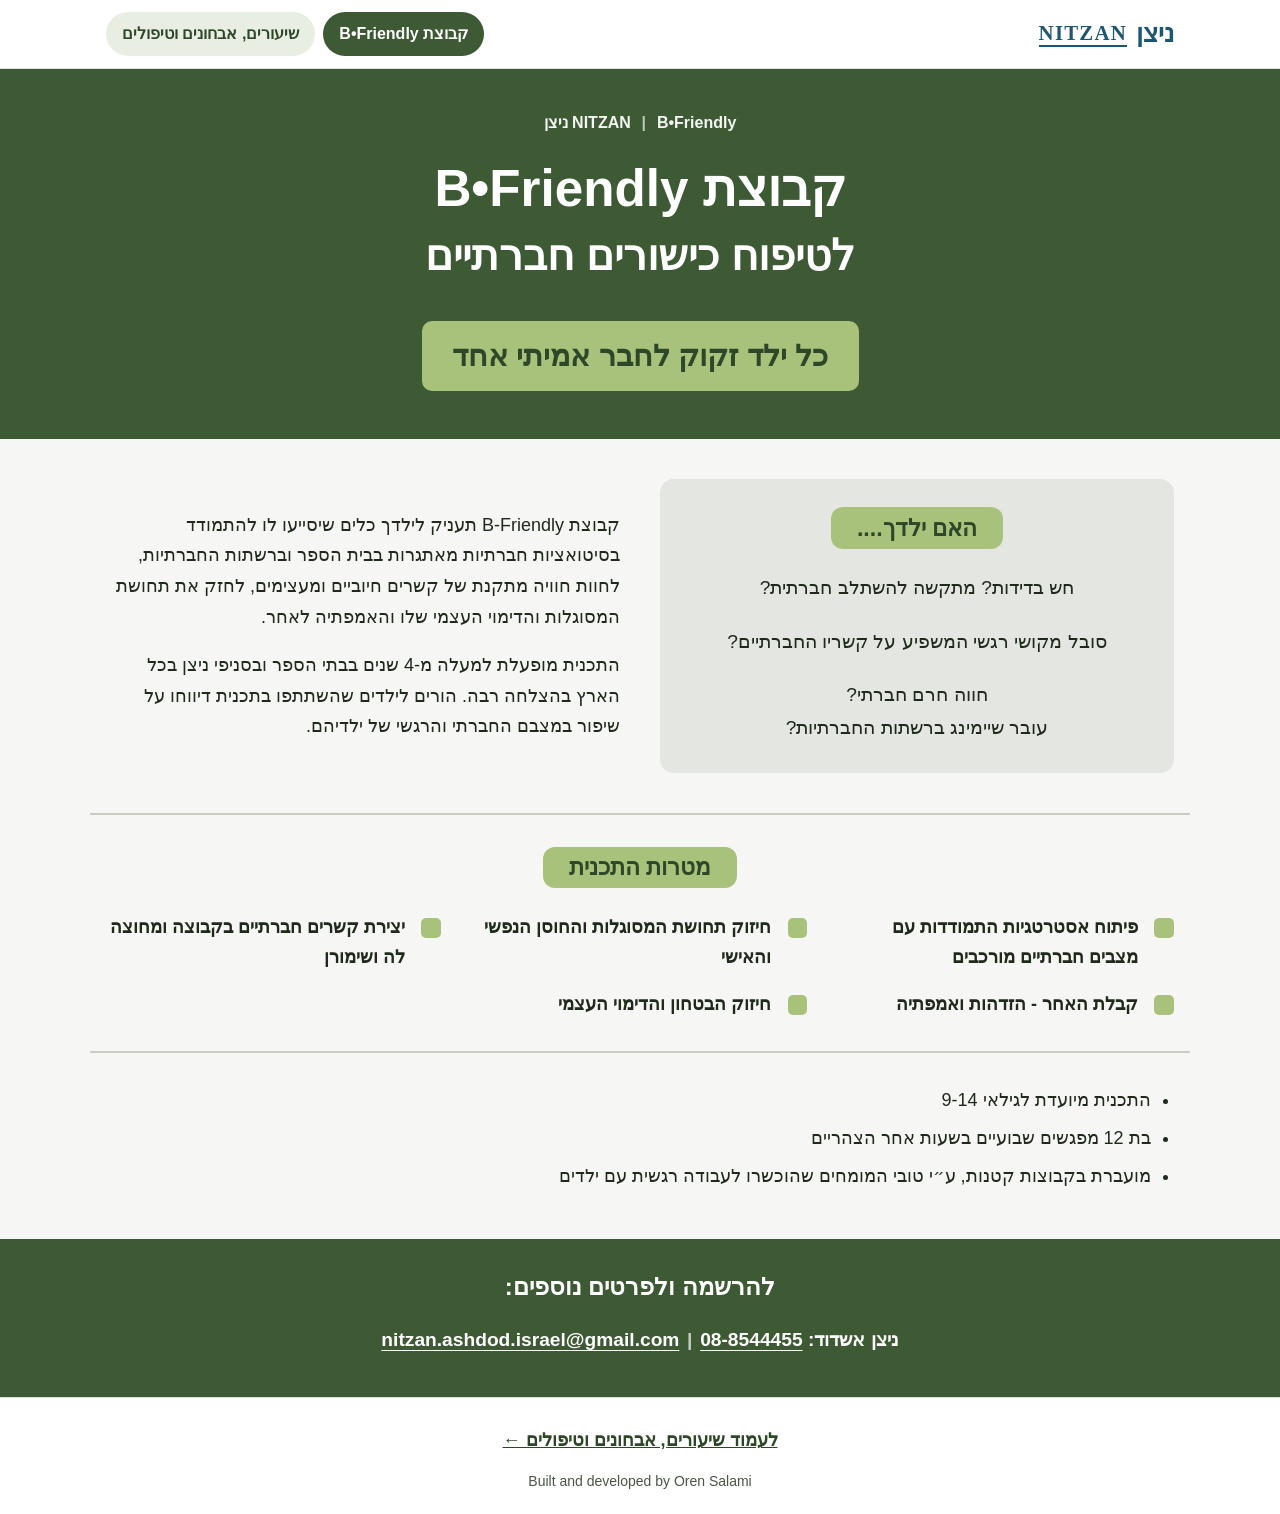
==== public/index.html @ 26617ebf "Add Nitzan Ashdod two-page static site with Pages deployment - public/index.html: B-Friendly social " ====
<!doctype html>
<html lang="he" dir="rtl">
<head>
  <meta charset="utf-8">
  <meta name="viewport" content="width=device-width, initial-scale=1">
  <title>קבוצת B•Friendly לטיפוח כישורים חברתיים | ניצן אשדוד</title>
  <meta name="description" content="קבוצת B-Friendly של ניצן אשדוד לטיפוח כישורים חברתיים לגילאי 9-14: 12 מפגשים שבועיים בקבוצות קטנות. כל ילד זקוק לחבר אמיתי אחד.">
  <link rel="stylesheet" href="./assets/css/styles.css">
</head>
<body class="theme-bfriendly">
  <a class="skip-link" href="#main">דילוג לתוכן</a>

  <header class="site-header">
    <div class="container header-inner">
      <a class="brand" href="./index.html" aria-label="ניצן אשדוד – עמוד ראשי">
        <span class="brand-he">ניצן</span>
        <span class="brand-en" lang="en" dir="ltr">NITZAN</span>
      </a>
      <nav class="site-nav" aria-label="ניווט ראשי">
        <ul>
          <li><a href="./index.html" aria-current="page">קבוצת B•Friendly</a></li>
          <li><a href="./page2.html">שיעורים, אבחונים וטיפולים</a></li>
        </ul>
      </nav>
    </div>
  </header>

  <main id="main">
    <section class="hero" aria-labelledby="hero-title">
      <div class="container">
        <p class="hero-logos"><span lang="en" dir="ltr">B•Friendly</span> <span class="divider" aria-hidden="true">|</span> <span lang="en" dir="ltr">NITZAN</span> ניצן</p>
        <h1 id="hero-title" class="hero-title">
          קבוצת <span lang="en" dir="ltr">B•Friendly</span>
          <span class="hero-subtitle">לטיפוח כישורים חברתיים</span>
        </h1>
        <p class="hero-tagline">כל ילד זקוק לחבר אמיתי אחד</p>
      </div>
    </section>

    <section class="container intro-grid" aria-label="על הקבוצה">
      <div class="panel panel-questions">
        <h2 class="pill">האם ילדך....</h2>
        <p>חש בדידות? מתקשה להשתלב חברתית?</p>
        <p>סובל מקושי רגשי המשפיע על קשריו החברתיים?</p>
        <p>חווה חרם חברתי?<br>עובר שיימינג ברשתות החברתיות?</p>
      </div>
      <div class="intro-text">
        <p>קבוצת <span lang="en" dir="ltr">B-Friendly</span> תעניק לילדך כלים שיסייעו לו להתמודד בסיטואציות חברתיות מאתגרות בבית הספר וברשתות החברתיות, לחוות חוויה מתקנת של קשרים חיוביים ומעצימים, לחזק את תחושת המסוגלות והדימוי העצמי שלו והאמפתיה לאחר.</p>
        <p>התכנית מופעלת למעלה מ-4 שנים בבתי הספר ובסניפי ניצן בכל הארץ בהצלחה רבה. הורים לילדים שהשתתפו בתכנית דיווחו על שיפור במצבם החברתי והרגשי של ילדיהם.</p>
      </div>
    </section>

    <section class="container goals" aria-labelledby="goals-title">
      <h2 id="goals-title" class="pill pill-center">מטרות התכנית</h2>
      <ul class="goals-list">
        <li>פיתוח אסטרטגיות התמודדות עם מצבים חברתיים מורכבים</li>
        <li>חיזוק תחושת המסוגלות והחוסן הנפשי והאישי</li>
        <li>יצירת קשרים חברתיים בקבוצה ומחוצה לה ושימורן</li>
        <li>קבלת האחר - הזדהות ואמפתיה</li>
        <li>חיזוק הבטחון והדימוי העצמי</li>
      </ul>
    </section>

    <section class="container details" aria-label="פרטי התכנית">
      <ul class="details-list">
        <li>התכנית מיועדת לגילאי <span dir="ltr">9-14</span></li>
        <li>בת 12 מפגשים שבועיים בשעות אחר הצהריים</li>
        <li>מועברת בקבוצות קטנות, ע״י טובי המומחים שהוכשרו לעבודה רגשית עם ילדים</li>
      </ul>
    </section>

    <section class="contact-band" aria-labelledby="contact-title">
      <div class="container">
        <h2 id="contact-title">להרשמה ולפרטים נוספים:</h2>
        <p class="contact-line">
          <span>ניצן אשדוד: <a href="tel:+97288544455" dir="ltr">08-8544455</a></span>
          <span class="divider" aria-hidden="true">|</span>
          <a href="mailto:nitzan.ashdod.israel@gmail.com" lang="en" dir="ltr">nitzan.ashdod.israel@gmail.com</a>
        </p>
      </div>
    </section>
  </main>

  <footer class="site-footer">
    <div class="container footer-inner">
      <a class="footer-nav-link" href="./page2.html">לעמוד שיעורים, אבחונים וטיפולים ←</a>
      <p class="credit" lang="en" dir="ltr">Built and developed by Oren Salami</p>
    </div>
  </footer>
</body>
</html>
---- public/assets/css/styles.css ----
/* ניצן אשדוד – עיצוב משותף לשני העמודים */

:root {
  /* צבעי עמוד 1 (B•Friendly) */
  --green-dark: #3d5a35;
  --green-darker: #2f4729;
  --green-light: #a8c27c;
  --green-pale: #e9eee2;

  /* צבעי עמוד 2 (פתקים) */
  --note-pink: #f6dfe0;
  --note-yellow: #f8e7a6;
  --note-teal: #c3d6d5;
  --note-coral: #f5b9ac;
  --note-blue: #c4def3;
  --note-grey: #ebeceb;
  --ink-blue: #1d5672;
  --tape: rgba(240, 220, 140, 0.75);

  --text: #1f2a1c;
  --text-muted: #4a5546;
  --surface: #ffffff;
  --page-bg: #f6f7f4;
  --focus: #c2410c;

  --radius: 14px;
  --font: "Segoe UI", "Noto Sans Hebrew", "Arial Hebrew", Arial, "Helvetica Neue", sans-serif;
  --maxw: 1100px;
}

*,
*::before,
*::after {
  box-sizing: border-box;
}

html {
  -webkit-text-size-adjust: 100%;
}

body {
  margin: 0;
  font-family: var(--font);
  font-size: 1.125rem;
  line-height: 1.7;
  color: var(--text);
  background: var(--page-bg);
  overflow-wrap: break-word;
}

h1,
h2 {
  line-height: 1.3;
  margin: 0;
}

p {
  margin: 0 0 1em;
}

a {
  color: inherit;
}

:focus-visible {
  outline: 3px solid var(--focus);
  outline-offset: 3px;
  border-radius: 4px;
}

.container {
  width: 100%;
  max-width: var(--maxw);
  margin-inline: auto;
  padding-inline: 16px;
}

.divider {
  opacity: 0.7;
  margin-inline: 0.4em;
}

/* דילוג לתוכן */
.skip-link {
  position: absolute;
  inset-inline-start: 8px;
  top: -100px;
  z-index: 10;
  padding: 0.5em 1em;
  background: var(--surface);
  color: var(--text);
  border-radius: 6px;
}

.skip-link:focus {
  top: 8px;
}

/* כותרת וניווט */
.site-header {
  background: var(--surface);
  border-bottom: 1px solid #dfe3da;
}

.header-inner {
  display: flex;
  flex-wrap: wrap;
  align-items: center;
  justify-content: space-between;
  gap: 8px 24px;
  padding-block: 12px;
}

.brand {
  display: inline-flex;
  gap: 0.5em;
  text-decoration: none;
  color: var(--ink-blue);
  font-weight: 700;
  min-height: 44px;
  align-items: center;
}

.brand-he {
  font-size: 1.6rem;
}

.brand-en {
  font-family: Georgia, "Times New Roman", serif;
  font-size: 1.3rem;
  letter-spacing: 0.06em;
  border-bottom: 2px solid currentColor;
  line-height: 1.2;
}

.site-nav ul {
  display: flex;
  flex-wrap: wrap;
  gap: 8px;
  margin: 0;
  padding: 0;
  list-style: none;
}

.site-nav a {
  display: inline-flex;
  align-items: center;
  min-height: 44px;
  padding: 0.35em 1em;
  border-radius: 999px;
  text-decoration: none;
  font-weight: 600;
  font-size: 1rem;
  color: var(--green-darker);
  background: var(--green-pale);
}

.site-nav a:hover {
  background: #dce5d0;
}

.site-nav a[aria-current="page"] {
  background: var(--green-dark);
  color: #ffffff;
}

.theme-notes .site-nav a {
  color: var(--ink-blue);
  background: #e6f0f6;
}

.theme-notes .site-nav a:hover {
  background: #d4e6f1;
}

.theme-notes .site-nav a[aria-current="page"] {
  background: var(--ink-blue);
  color: #ffffff;
}

/* ===== עמוד 1: B•Friendly ===== */

.hero {
  background: var(--green-dark);
  color: #ffffff;
  padding-block: 40px 48px;
  text-align: center;
}

.hero-logos {
  font-size: 1rem;
  font-weight: 600;
  opacity: 0.95;
  margin-bottom: 1.25em;
}

.hero-title {
  font-size: clamp(2rem, 6vw, 3.2rem);
  font-weight: 800;
}

.hero-subtitle {
  display: block;
  font-size: clamp(1.6rem, 4.6vw, 2.6rem);
  margin-top: 0.15em;
}

.hero-tagline {
  display: inline-block;
  margin: 1.25em 0 0;
  padding: 0.3em 1em;
  border-radius: 10px;
  background: var(--green-light);
  color: var(--green-darker);
  font-size: clamp(1.25rem, 3.6vw, 1.9rem);
  font-weight: 700;
}

.pill {
  display: inline-block;
  padding: 0.25em 1.1em;
  border-radius: 12px;
  background: var(--green-light);
  color: var(--green-darker);
  font-size: 1.45rem;
  font-weight: 800;
  margin-bottom: 1em;
}

.pill-center {
  display: table;
  margin-inline: auto;
}

.intro-grid {
  display: grid;
  gap: 24px;
  padding-block: 40px;
}

.panel-questions {
  background: #e4e6e1;
  border-radius: var(--radius);
  padding: 28px 24px;
  text-align: center;
}

.panel-questions p {
  font-size: 1.2rem;
  font-weight: 500;
  margin-bottom: 1.1em;
}

.panel-questions p:last-child {
  margin-bottom: 0;
}

.intro-text {
  align-self: center;
}

.intro-text p:last-child {
  margin-bottom: 0;
}

.goals {
  padding-block: 32px;
  border-top: 2px solid #c9cec3;
}

.goals-list {
  list-style: none;
  margin: 0;
  padding: 0;
  display: grid;
  gap: 16px 32px;
}

.goals-list li {
  position: relative;
  padding-inline-start: 2em;
  font-weight: 600;
}

.goals-list li::before {
  content: "";
  position: absolute;
  inset-inline-start: 0;
  top: 0.35em;
  width: 1.1em;
  height: 1.1em;
  border-radius: 5px;
  background: var(--green-light);
}

.details {
  padding-block: 32px 40px;
  border-top: 2px solid #c9cec3;
}

.details-list {
  margin: 0;
  padding-inline-start: 1.3em;
}

.details-list li {
  margin-bottom: 0.4em;
}

.contact-band {
  background: var(--green-dark);
  color: #ffffff;
  padding-block: 32px;
  text-align: center;
}

.contact-band h2 {
  font-size: 1.5rem;
  margin-bottom: 0.6em;
}

.contact-line {
  display: flex;
  flex-wrap: wrap;
  justify-content: center;
  align-items: center;
  gap: 4px 0;
  font-size: 1.2rem;
  font-weight: 600;
  margin: 0;
}

.contact-band a {
  display: inline-block;
  padding-block: 8px;
  color: #ffffff;
  text-underline-offset: 4px;
}

.contact-band :focus-visible {
  outline-color: #ffd27a;
}

@media (max-width: 599px) {
  .contact-line {
    flex-direction: column;
  }

  .contact-line .divider {
    display: none;
  }
}

/* ===== עמוד 2: פתקים ===== */

.theme-notes {
  background: #fbfbfa;
  color: var(--ink-blue);
}

.theme-notes main {
  padding-block: 32px 48px;
}

.org-intro {
  text-align: center;
  margin-bottom: 32px;
}

.org-name {
  font-size: clamp(2rem, 6vw, 2.8rem);
  font-weight: 800;
}

.org-name span {
  font-family: Georgia, "Times New Roman", serif;
  font-weight: 400;
  letter-spacing: 0.06em;
}

.org-tagline {
  font-size: 1.15rem;
  color: #2c5568;
  margin: 0.5em 0 0;
}

.notes-grid {
  display: grid;
  gap: 24px;
}

.note {
  display: flex;
  flex-direction: column;
  justify-content: center;
  position: relative;
  padding: 32px 24px 24px;
  border-radius: 4px;
  box-shadow: 0 2px 6px rgba(30, 50, 60, 0.12);
  text-align: center;
}

/* פס "סלוטייפ" דקורטיבי */
.note::before {
  content: "";
  position: absolute;
  top: -10px;
  inset-inline-start: 50%;
  width: 72px;
  height: 22px;
  transform: translateX(50%) rotate(-3deg);
  background: var(--tape);
  border-radius: 2px;
}

.note:nth-child(even)::before {
  background: rgba(170, 205, 230, 0.8);
  transform: translateX(50%) rotate(4deg);
}

.note h2 {
  font-size: 1.5rem;
  font-weight: 700;
}

.note p {
  font-size: 1.2rem;
  margin: 0.4em 0 0;
}

.note ul {
  list-style: none;
  margin: 0.6em 0 0;
  padding: 0;
  font-size: 1.25rem;
  font-weight: 600;
}

.note ul li {
  margin-bottom: 0.25em;
}

.note .note-remark {
  margin-top: 1em;
  font-size: 1.05rem;
}

.note a {
  text-underline-offset: 5px;
}

.note-pink { background: var(--note-pink); }
.note-yellow { background: var(--note-yellow); }
.note-teal { background: var(--note-teal); }
.note-coral { background: var(--note-coral); }
.note-blue { background: var(--note-blue); }
.note-grey { background: var(--note-grey); }

.note-contact h2 {
  font-size: 1.8rem;
}

.contact-phone {
  font-weight: 700;
}

.contact-phone a {
  display: inline-block;
  padding-block: 6px;
  font-size: 1.5rem;
}

/* ===== תחתית ===== */

.site-footer {
  background: var(--surface);
  border-top: 1px solid #dfe3da;
  padding-block: 20px;
  text-align: center;
}

.footer-inner {
  display: flex;
  flex-direction: column;
  align-items: center;
  gap: 8px;
}

.footer-nav-link {
  display: inline-flex;
  align-items: center;
  min-height: 44px;
  font-weight: 600;
  color: var(--green-darker);
}

.theme-notes .footer-nav-link {
  color: var(--ink-blue);
}

.credit {
  margin: 0;
  font-size: 0.875rem;
  color: var(--text-muted);
}

/* ===== טאבלט ומעלה ===== */

@media (min-width: 700px) {
  .intro-grid {
    grid-template-columns: 1fr 1fr;
    gap: 40px;
  }

  .goals-list {
    grid-template-columns: repeat(2, 1fr);
  }

  .notes-grid {
    grid-template-columns: repeat(2, 1fr);
  }

  .note-wide {
    grid-column: 1 / -1;
  }
}

@media (min-width: 1024px) {
  .goals-list {
    grid-template-columns: repeat(3, 1fr);
  }

  .notes-grid {
    grid-template-columns: repeat(3, 1fr);
    gap: 32px;
  }

  .note:nth-child(3n + 1) { transform: rotate(-0.6deg); }
  .note:nth-child(3n + 2) { transform: rotate(0.5deg); }
}

@media (prefers-reduced-motion: no-preference) {
  .site-nav a {
    transition: background-color 0.15s ease;
  }
}
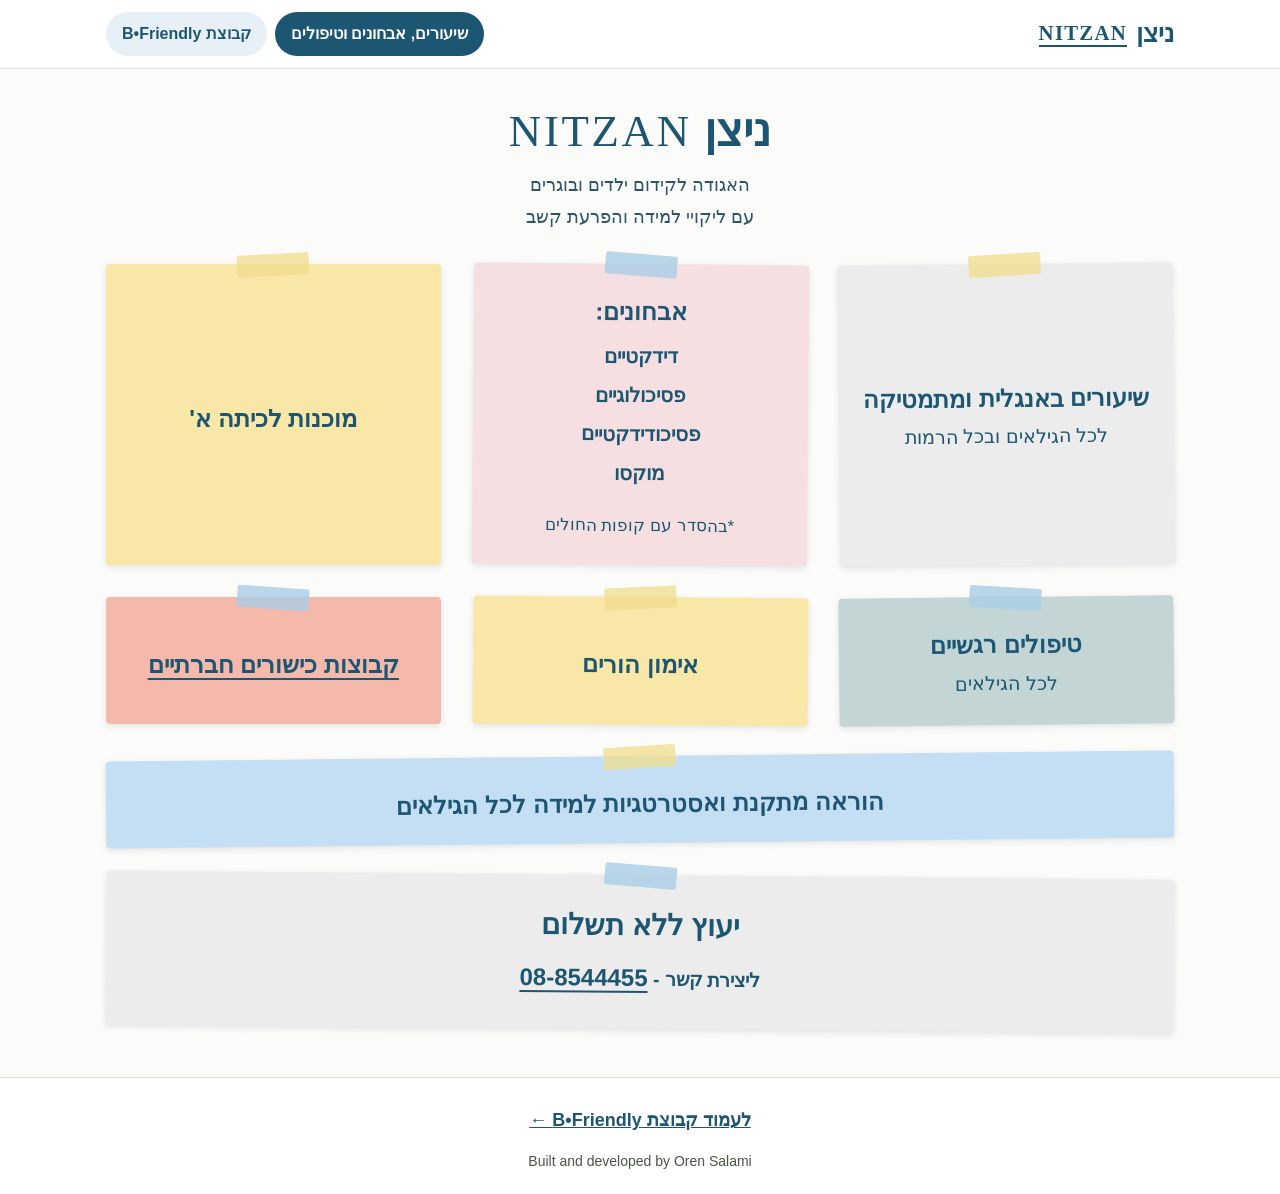
==== commit 8d5b7020: "Align pages with renamed source files and translate documentation - public/index.html now carries so" ====
--- a/public/index.html
+++ b/public/index.html
@@ -3,11 +3,11 @@
 <head>
   <meta charset="utf-8">
   <meta name="viewport" content="width=device-width, initial-scale=1">
-  <title>קבוצת B•Friendly לטיפוח כישורים חברתיים | ניצן אשדוד</title>
-  <meta name="description" content="קבוצת B-Friendly של ניצן אשדוד לטיפוח כישורים חברתיים לגילאי 9-14: 12 מפגשים שבועיים בקבוצות קטנות. כל ילד זקוק לחבר אמיתי אחד.">
+  <title>שיעורים, אבחונים וטיפולים | ניצן אשדוד</title>
+  <meta name="description" content="ניצן – האגודה לקידום ילדים ובוגרים עם ליקויי למידה והפרעת קשב: שיעורים באנגלית ומתמטיקה, אבחונים, טיפולים רגשיים, אימון הורים, קבוצות כישורים חברתיים והוראה מתקנת.">
   <link rel="stylesheet" href="./assets/css/styles.css">
 </head>
-<body class="theme-bfriendly">
+<body class="theme-notes">
   <a class="skip-link" href="#main">דילוג לתוכן</a>
 
   <header class="site-header">
@@ -18,72 +18,67 @@
       </a>
       <nav class="site-nav" aria-label="ניווט ראשי">
         <ul>
-          <li><a href="./index.html" aria-current="page">קבוצת B•Friendly</a></li>
-          <li><a href="./page2.html">שיעורים, אבחונים וטיפולים</a></li>
+          <li><a href="./index.html" aria-current="page">שיעורים, אבחונים וטיפולים</a></li>
+          <li><a href="./page2.html">קבוצת B•Friendly</a></li>
         </ul>
       </nav>
     </div>
   </header>
 
-  <main id="main">
-    <section class="hero" aria-labelledby="hero-title">
-      <div class="container">
-        <p class="hero-logos"><span lang="en" dir="ltr">B•Friendly</span> <span class="divider" aria-hidden="true">|</span> <span lang="en" dir="ltr">NITZAN</span> ניצן</p>
-        <h1 id="hero-title" class="hero-title">
-          קבוצת <span lang="en" dir="ltr">B•Friendly</span>
-          <span class="hero-subtitle">לטיפוח כישורים חברתיים</span>
-        </h1>
-        <p class="hero-tagline">כל ילד זקוק לחבר אמיתי אחד</p>
-      </div>
+  <main id="main" class="container">
+    <section class="org-intro" aria-labelledby="org-title">
+      <h1 id="org-title" class="org-name">ניצן <span lang="en" dir="ltr">NITZAN</span></h1>
+      <p class="org-tagline">האגודה לקידום ילדים ובוגרים<br>עם ליקויי למידה והפרעת קשב</p>
     </section>
 
-    <section class="container intro-grid" aria-label="על הקבוצה">
-      <div class="panel panel-questions">
-        <h2 class="pill">האם ילדך....</h2>
-        <p>חש בדידות? מתקשה להשתלב חברתית?</p>
-        <p>סובל מקושי רגשי המשפיע על קשריו החברתיים?</p>
-        <p>חווה חרם חברתי?<br>עובר שיימינג ברשתות החברתיות?</p>
-      </div>
-      <div class="intro-text">
-        <p>קבוצת <span lang="en" dir="ltr">B-Friendly</span> תעניק לילדך כלים שיסייעו לו להתמודד בסיטואציות חברתיות מאתגרות בבית הספר וברשתות החברתיות, לחוות חוויה מתקנת של קשרים חיוביים ומעצימים, לחזק את תחושת המסוגלות והדימוי העצמי שלו והאמפתיה לאחר.</p>
-        <p>התכנית מופעלת למעלה מ-4 שנים בבתי הספר ובסניפי ניצן בכל הארץ בהצלחה רבה. הורים לילדים שהשתתפו בתכנית דיווחו על שיפור במצבם החברתי והרגשי של ילדיהם.</p>
-      </div>
-    </section>
+    <div class="notes-grid">
+      <section class="note note-grey note-lessons">
+        <h2>שיעורים באנגלית ומתמטיקה</h2>
+        <p>לכל הגילאים ובכל הרמות</p>
+      </section>
 
-    <section class="container goals" aria-labelledby="goals-title">
-      <h2 id="goals-title" class="pill pill-center">מטרות התכנית</h2>
-      <ul class="goals-list">
-        <li>פיתוח אסטרטגיות התמודדות עם מצבים חברתיים מורכבים</li>
-        <li>חיזוק תחושת המסוגלות והחוסן הנפשי והאישי</li>
-        <li>יצירת קשרים חברתיים בקבוצה ומחוצה לה ושימורן</li>
-        <li>קבלת האחר - הזדהות ואמפתיה</li>
-        <li>חיזוק הבטחון והדימוי העצמי</li>
-      </ul>
-    </section>
+      <section class="note note-pink note-diagnoses">
+        <h2>אבחונים:</h2>
+        <ul>
+          <li>דידקטיים</li>
+          <li>פסיכולוגיים</li>
+          <li>פסיכודידקטיים</li>
+          <li>מוקסו</li>
+        </ul>
+        <p class="note-remark">*בהסדר עם קופות החולים</p>
+      </section>
 
-    <section class="container details" aria-label="פרטי התכנית">
-      <ul class="details-list">
-        <li>התכנית מיועדת לגילאי <span dir="ltr">9-14</span></li>
-        <li>בת 12 מפגשים שבועיים בשעות אחר הצהריים</li>
-        <li>מועברת בקבוצות קטנות, ע״י טובי המומחים שהוכשרו לעבודה רגשית עם ילדים</li>
-      </ul>
-    </section>
+      <section class="note note-yellow">
+        <h2>מוכנות לכיתה א'</h2>
+      </section>
 
-    <section class="contact-band" aria-labelledby="contact-title">
-      <div class="container">
-        <h2 id="contact-title">להרשמה ולפרטים נוספים:</h2>
-        <p class="contact-line">
-          <span>ניצן אשדוד: <a href="tel:+97288544455" dir="ltr">08-8544455</a></span>
-          <span class="divider" aria-hidden="true">|</span>
-          <a href="mailto:nitzan.ashdod.israel@gmail.com" lang="en" dir="ltr">nitzan.ashdod.israel@gmail.com</a>
-        </p>
-      </div>
-    </section>
+      <section class="note note-teal">
+        <h2>טיפולים רגשיים</h2>
+        <p>לכל הגילאים</p>
+      </section>
+
+      <section class="note note-yellow">
+        <h2>אימון הורים</h2>
+      </section>
+
+      <section class="note note-coral">
+        <h2><a href="./page2.html">קבוצות כישורים חברתיים</a></h2>
+      </section>
+
+      <section class="note note-blue note-wide">
+        <h2>הוראה מתקנת ואסטרטגיות למידה לכל הגילאים</h2>
+      </section>
+
+      <section class="note note-grey note-wide note-contact">
+        <h2>יעוץ ללא תשלום</h2>
+        <p class="contact-phone">ליצירת קשר - <a href="tel:+97288544455" dir="ltr">08-8544455</a></p>
+      </section>
+    </div>
   </main>
 
   <footer class="site-footer">
     <div class="container footer-inner">
-      <a class="footer-nav-link" href="./page2.html">לעמוד שיעורים, אבחונים וטיפולים ←</a>
+      <a class="footer-nav-link" href="./page2.html">לעמוד קבוצת B•Friendly ←</a>
       <p class="credit" lang="en" dir="ltr">Built and developed by Oren Salami</p>
     </div>
   </footer>
--- a/public/assets/css/styles.css
+++ b/public/assets/css/styles.css
@@ -1,13 +1,13 @@
 /* ניצן אשדוד – עיצוב משותף לשני העמודים */
 
 :root {
-  /* צבעי עמוד 1 (B•Friendly) */
+  /* צבעי עמוד B•Friendly (page2.html) */
   --green-dark: #3d5a35;
   --green-darker: #2f4729;
   --green-light: #a8c27c;
   --green-pale: #e9eee2;
 
-  /* צבעי עמוד 2 (פתקים) */
+  /* צבעי עמוד הפתקים (index.html) */
   --note-pink: #f6dfe0;
   --note-yellow: #f8e7a6;
   --note-teal: #c3d6d5;
@@ -178,7 +178,7 @@
   color: #ffffff;
 }
 
-/* ===== עמוד 1: B•Friendly ===== */
+/* ===== עמוד B•Friendly (page2.html) ===== */
 
 .hero {
   background: var(--green-dark);
@@ -351,7 +351,7 @@
   }
 }
 
-/* ===== עמוד 2: פתקים ===== */
+/* ===== עמוד פתקים (index.html) ===== */
 
 .theme-notes {
   background: #fbfbfa;
